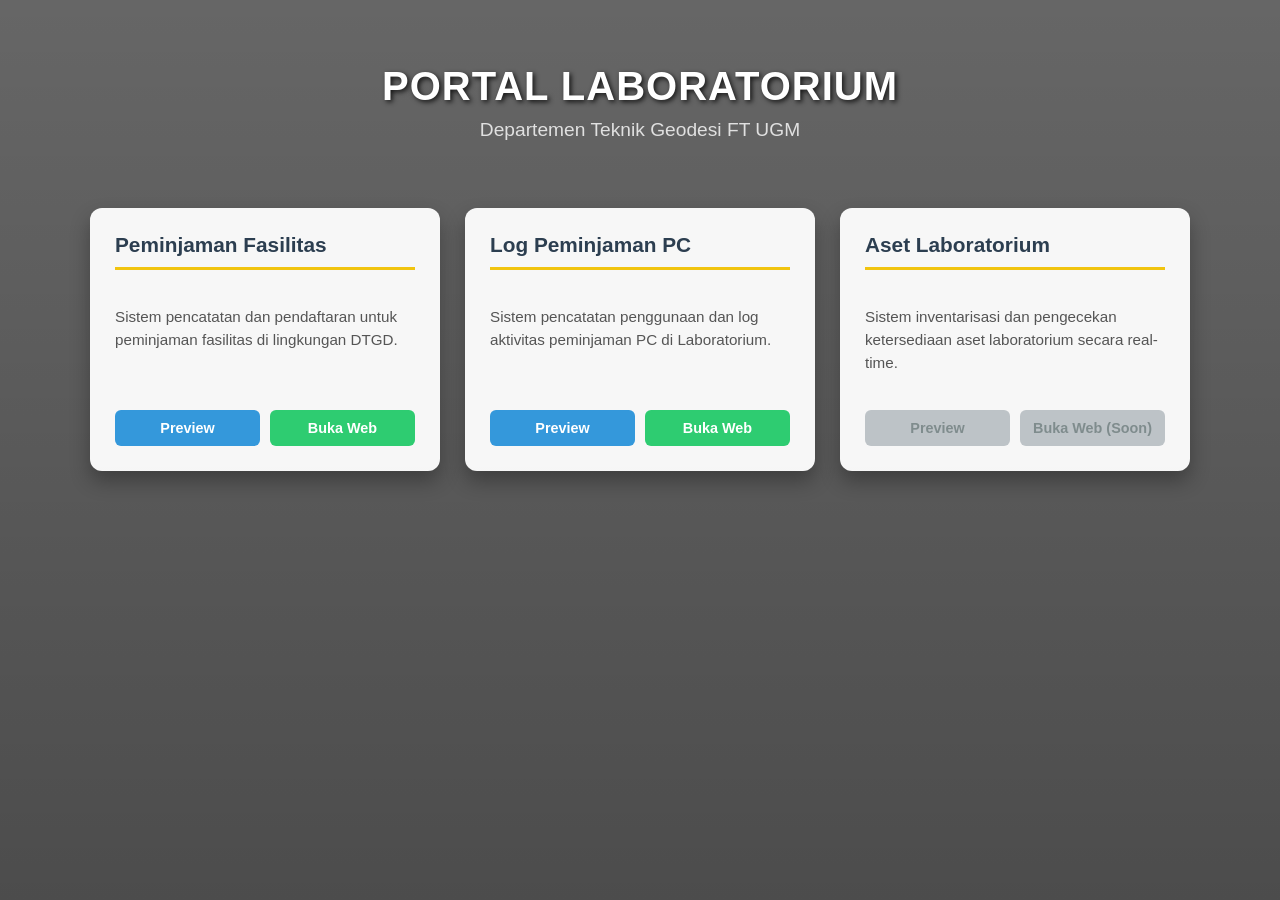
==== Index.html @ c5a093c7 "Create Index.html" ====
<!DOCTYPE html>
<html lang="id">
<head>
    <meta charset="UTF-8">
    <meta name="viewport" content="width=device-width, initial-scale=1.0">
    <title>Portal Sistem Laboratorium DTGD FT UGM</title>
    <style>
        /* Pengaturan Dasar */
        body, html {
            margin: 0;
            padding: 0;
            font-family: 'Segoe UI', Tahoma, Geneva, Verdana, sans-serif;
            height: 100%;
        }

        /* Background dengan Overlay Gelap agar teks terbaca */
        .bg-image {
            /* Catatan: Jika browser memblokir gambar karena HTTP, ganti link menjadi HTTPS atau host gambar di GitHub */
            background-image: linear-gradient(rgba(0, 0, 0, 0.6), rgba(0, 0, 0, 0.7)), url('http://geodesi.ugm.ac.id/wp-content/uploads/sites/8/2026/04/Selamat-Datang-12.png');
            background-size: cover;
            background-position: center;
            background-attachment: fixed;
            min-height: 100vh;
            display: flex;
            flex-direction: column;
            align-items: center;
            padding: 2rem;
            box-sizing: border-box;
        }

        /* Header / Judul */
        .header {
            text-align: center;
            color: #ffffff;
            margin-bottom: 3rem;
            margin-top: 2rem;
        }

        .header h1 {
            margin: 0;
            font-size: 2.5rem;
            text-shadow: 2px 2px 5px rgba(0,0,0,0.8);
            text-transform: uppercase;
            letter-spacing: 1px;
        }

        .header p {
            font-size: 1.2rem;
            color: #e0e0e0;
            margin-top: 10px;
        }

        /* Container Kotak/Card */
        .card-container {
            display: flex;
            gap: 25px;
            flex-wrap: wrap;
            justify-content: center;
            max-width: 1100px;
        }

        /* Desain Kotak/Card */
        .card {
            background: rgba(255, 255, 255, 0.95);
            border-radius: 12px;
            padding: 25px;
            width: 300px;
            box-shadow: 0 10px 20px rgba(0,0,0,0.3);
            transition: transform 0.3s ease, box-shadow 0.3s ease;
            display: flex;
            flex-direction: column;
        }

        .card:hover {
            transform: translateY(-8px);
            box-shadow: 0 15px 25px rgba(0,0,0,0.4);
        }

        .card h3 {
            margin-top: 0;
            color: #2c3e50;
            border-bottom: 3px solid #f1c40f; /* Aksen Kuning UGM */
            padding-bottom: 10px;
            font-size: 1.3rem;
        }

        .card p {
            color: #555;
            flex-grow: 1;
            line-height: 1.5;
            font-size: 0.95rem;
        }

        /* Tombol */
        .btn-group {
            display: flex;
            gap: 10px;
            margin-top: 20px;
        }

        .btn {
            padding: 10px;
            border: none;
            border-radius: 6px;
            cursor: pointer;
            font-weight: bold;
            text-align: center;
            flex: 1;
            text-decoration: none;
            font-size: 0.9rem;
            transition: background 0.2s;
        }

        .btn-preview {
            background-color: #3498db;
            color: white;
        }
        .btn-preview:hover { background-color: #2980b9; }

        .btn-visit {
            background-color: #2ecc71;
            color: white;
        }
        .btn-visit:hover { background-color: #27ae60; }

        .btn-disabled {
            background-color: #bdc3c7;
            color: #7f8c8d;
            cursor: not-allowed;
        }

        /* Desain Modal (Pop-up Preview) */
        .modal {
            display: none; /* Disembunyikan secara default */
            position: fixed;
            top: 0; left: 0; width: 100%; height: 100%;
            background-color: rgba(0,0,0,0.85);
            z-index: 1000;
            justify-content: center;
            align-items: center;
        }

        .modal-content {
            background: #fff;
            width: 85%;
            height: 85%;
            border-radius: 10px;
            display: flex;
            flex-direction: column;
            overflow: hidden;
            box-shadow: 0 5px 30px rgba(0,0,0,0.5);
        }

        .modal-header {
            padding: 15px 20px;
            background: #f8f9fa;
            display: flex;
            justify-content: space-between;
            align-items: center;
            border-bottom: 1px solid #ddd;
        }

        .modal-header h3 {
            margin: 0;
            color: #333;
        }

        .close-btn {
            background: #e74c3c;
            color: white;
            border: none;
            padding: 8px 15px;
            border-radius: 5px;
            cursor: pointer;
            font-weight: bold;
        }

        .close-btn:hover { background: #c0392b; }

        iframe {
            width: 100%;
            height: 100%;
            border: none;
            background: #f4f4f4;
        }
    </style>
</head>
<body>

    <div class="bg-image">
        
        <div class="header">
            <h1>Portal Laboratorium</h1>
            <p>Departemen Teknik Geodesi FT UGM</p>
        </div>

        <div class="card-container">
            
            <!-- Card 1: Peminjaman Fasilitas -->
            <div class="card">
                <h3>Peminjaman Fasilitas</h3>
                <p>Sistem pencatatan dan pendaftaran untuk peminjaman fasilitas di lingkungan DTGD.</p>
                <div class="btn-group">
                    <button class="btn btn-preview" onclick="openPreview('https://layanangeodesiugm.github.io/Daftar-Peminjam-DTGD/', 'Peminjaman Fasilitas DTGD')">Preview</button>
                    <a href="https://layanangeodesiugm.github.io/Daftar-Peminjam-DTGD/" target="_blank" class="btn btn-visit">Buka Web</a>
                </div>
            </div>

            <!-- Card 2: Log Peminjaman PC -->
            <div class="card">
                <h3>Log Peminjaman PC</h3>
                <p>Sistem pencatatan penggunaan dan log aktivitas peminjaman PC di Laboratorium.</p>
                <div class="btn-group">
                    <button class="btn btn-preview" onclick="openPreview('https://layanangeodesiugm.github.io/peminjaman-pc-lab/', 'Log Peminjaman PC Lab')">Preview</button>
                    <a href="https://layanangeodesiugm.github.io/peminjaman-pc-lab/" target="_blank" class="btn btn-visit">Buka Web</a>
                </div>
            </div>

            <!-- Card 3: Aset Laboratorium (Soon) -->
            <div class="card">
                <h3>Aset Laboratorium</h3>
                <p>Sistem inventarisasi dan pengecekan ketersediaan aset laboratorium secara real-time.</p>
                <div class="btn-group">
                    <button class="btn btn-disabled" onclick="alert('Fitur ini sedang dalam tahap pengembangan.')">Preview</button>
                    <button class="btn btn-disabled" onclick="alert('Fitur ini sedang dalam tahap pengembangan.')">Buka Web (Soon)</button>
                </div>
            </div>

        </div>
    </div>

    <!-- Modal Element untuk Preview -->
    <div id="previewModal" class="modal">
        <div class="modal-content">
            <div class="modal-header">
                <h3 id="modalTitle">Preview Website</h3>
                <button class="close-btn" onclick="closePreview()">Tutup Preview</button>
            </div>
            <iframe id="previewFrame" src=""></iframe>
        </div>
    </div>

    <script>
        // Fungsi untuk membuka pop-up preview
        function openPreview(url, title) {
            document.getElementById('modalTitle').innerText = "Preview: " + title;
            document.getElementById('previewFrame').src = url;
            document.getElementById('previewModal').style.display = 'flex';
        }

        // Fungsi untuk menutup pop-up preview
        function closePreview() {
            document.getElementById('previewModal').style.display = 'none';
            document.getElementById('previewFrame').src = ""; // Clear iframe source
        }

        // Menutup modal jika user mengklik area hitam di luar modal
        window.onclick = function(event) {
            var modal = document.getElementById('previewModal');
            if (event.target == modal) {
                closePreview();
            }
        }
    </script>

</body>
</html>
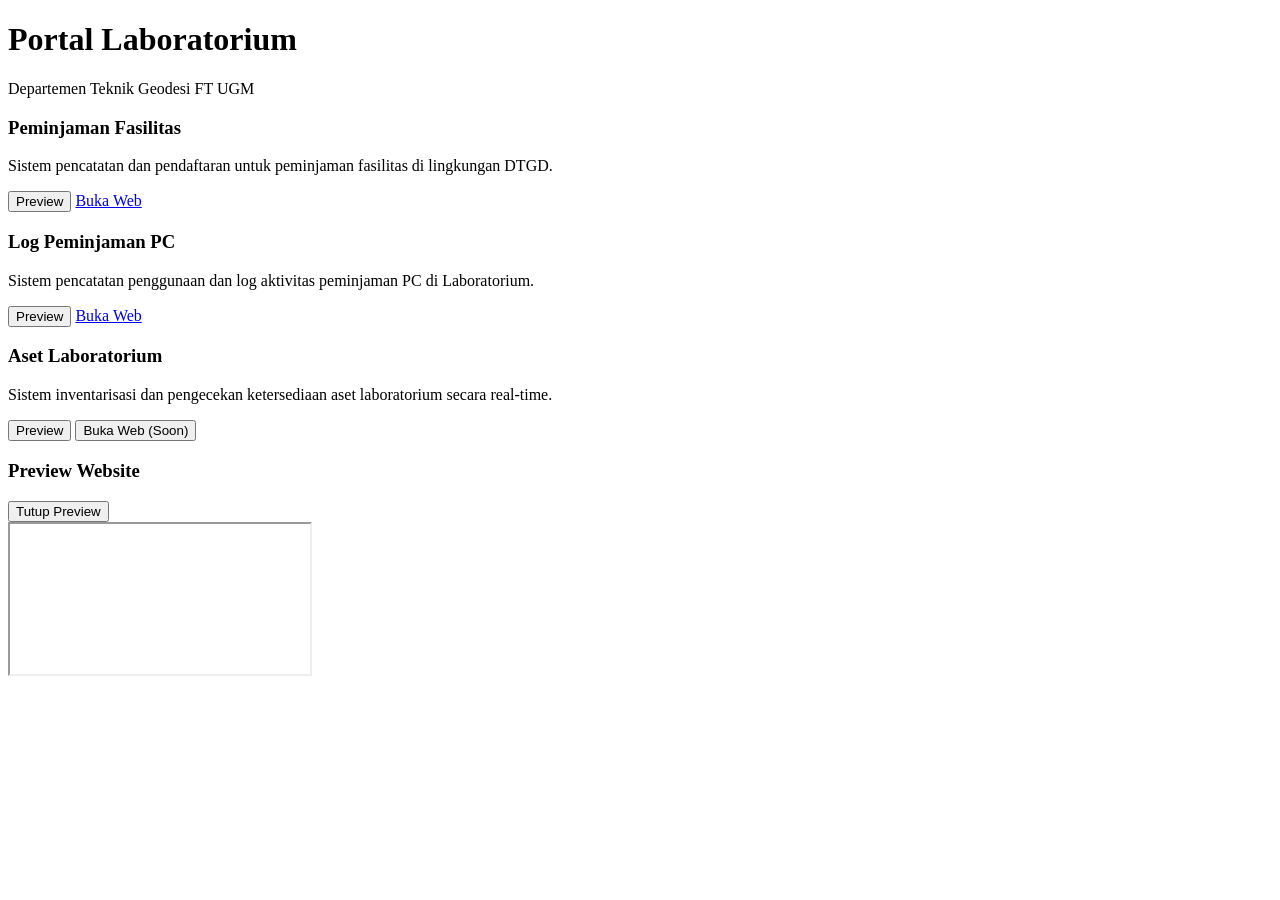
==== commit 85a60e96: "Update Index.html" ====
--- a/Index.html
+++ b/Index.html
@@ -4,198 +4,18 @@
     <meta charset="UTF-8">
     <meta name="viewport" content="width=device-width, initial-scale=1.0">
     <title>Portal Sistem Laboratorium DTGD FT UGM</title>
-    <style>
-        /* Pengaturan Dasar */
-        body, html {
-            margin: 0;
-            padding: 0;
-            font-family: 'Segoe UI', Tahoma, Geneva, Verdana, sans-serif;
-            height: 100%;
-        }
-
-        /* Background dengan Overlay Gelap agar teks terbaca */
-        .bg-image {
-            /* Catatan: Jika browser memblokir gambar karena HTTP, ganti link menjadi HTTPS atau host gambar di GitHub */
-            background-image: linear-gradient(rgba(0, 0, 0, 0.6), rgba(0, 0, 0, 0.7)), url('http://geodesi.ugm.ac.id/wp-content/uploads/sites/8/2026/04/Selamat-Datang-12.png');
-            background-size: cover;
-            background-position: center;
-            background-attachment: fixed;
-            min-height: 100vh;
-            display: flex;
-            flex-direction: column;
-            align-items: center;
-            padding: 2rem;
-            box-sizing: border-box;
-        }
-
-        /* Header / Judul */
-        .header {
-            text-align: center;
-            color: #ffffff;
-            margin-bottom: 3rem;
-            margin-top: 2rem;
-        }
-
-        .header h1 {
-            margin: 0;
-            font-size: 2.5rem;
-            text-shadow: 2px 2px 5px rgba(0,0,0,0.8);
-            text-transform: uppercase;
-            letter-spacing: 1px;
-        }
-
-        .header p {
-            font-size: 1.2rem;
-            color: #e0e0e0;
-            margin-top: 10px;
-        }
-
-        /* Container Kotak/Card */
-        .card-container {
-            display: flex;
-            gap: 25px;
-            flex-wrap: wrap;
-            justify-content: center;
-            max-width: 1100px;
-        }
-
-        /* Desain Kotak/Card */
-        .card {
-            background: rgba(255, 255, 255, 0.95);
-            border-radius: 12px;
-            padding: 25px;
-            width: 300px;
-            box-shadow: 0 10px 20px rgba(0,0,0,0.3);
-            transition: transform 0.3s ease, box-shadow 0.3s ease;
-            display: flex;
-            flex-direction: column;
-        }
-
-        .card:hover {
-            transform: translateY(-8px);
-            box-shadow: 0 15px 25px rgba(0,0,0,0.4);
-        }
-
-        .card h3 {
-            margin-top: 0;
-            color: #2c3e50;
-            border-bottom: 3px solid #f1c40f; /* Aksen Kuning UGM */
-            padding-bottom: 10px;
-            font-size: 1.3rem;
-        }
-
-        .card p {
-            color: #555;
-            flex-grow: 1;
-            line-height: 1.5;
-            font-size: 0.95rem;
-        }
-
-        /* Tombol */
-        .btn-group {
-            display: flex;
-            gap: 10px;
-            margin-top: 20px;
-        }
-
-        .btn {
-            padding: 10px;
-            border: none;
-            border-radius: 6px;
-            cursor: pointer;
-            font-weight: bold;
-            text-align: center;
-            flex: 1;
-            text-decoration: none;
-            font-size: 0.9rem;
-            transition: background 0.2s;
-        }
-
-        .btn-preview {
-            background-color: #3498db;
-            color: white;
-        }
-        .btn-preview:hover { background-color: #2980b9; }
-
-        .btn-visit {
-            background-color: #2ecc71;
-            color: white;
-        }
-        .btn-visit:hover { background-color: #27ae60; }
-
-        .btn-disabled {
-            background-color: #bdc3c7;
-            color: #7f8c8d;
-            cursor: not-allowed;
-        }
-
-        /* Desain Modal (Pop-up Preview) */
-        .modal {
-            display: none; /* Disembunyikan secara default */
-            position: fixed;
-            top: 0; left: 0; width: 100%; height: 100%;
-            background-color: rgba(0,0,0,0.85);
-            z-index: 1000;
-            justify-content: center;
-            align-items: center;
-        }
-
-        .modal-content {
-            background: #fff;
-            width: 85%;
-            height: 85%;
-            border-radius: 10px;
-            display: flex;
-            flex-direction: column;
-            overflow: hidden;
-            box-shadow: 0 5px 30px rgba(0,0,0,0.5);
-        }
-
-        .modal-header {
-            padding: 15px 20px;
-            background: #f8f9fa;
-            display: flex;
-            justify-content: space-between;
-            align-items: center;
-            border-bottom: 1px solid #ddd;
-        }
-
-        .modal-header h3 {
-            margin: 0;
-            color: #333;
-        }
-
-        .close-btn {
-            background: #e74c3c;
-            color: white;
-            border: none;
-            padding: 8px 15px;
-            border-radius: 5px;
-            cursor: pointer;
-            font-weight: bold;
-        }
-
-        .close-btn:hover { background: #c0392b; }
-
-        iframe {
-            width: 100%;
-            height: 100%;
-            border: none;
-            background: #f4f4f4;
-        }
-    </style>
+    <!-- Menghubungkan ke file CSS -->
+    <link rel="stylesheet" href="style.css">
 </head>
 <body>
 
     <div class="bg-image">
-        
         <div class="header">
             <h1>Portal Laboratorium</h1>
             <p>Departemen Teknik Geodesi FT UGM</p>
         </div>
 
         <div class="card-container">
-            
             <!-- Card 1: Peminjaman Fasilitas -->
             <div class="card">
                 <h3>Peminjaman Fasilitas</h3>
@@ -225,7 +45,6 @@
                     <button class="btn btn-disabled" onclick="alert('Fitur ini sedang dalam tahap pengembangan.')">Buka Web (Soon)</button>
                 </div>
             </div>
-
         </div>
     </div>
 
@@ -240,28 +59,7 @@
         </div>
     </div>
 
-    <script>
-        // Fungsi untuk membuka pop-up preview
-        function openPreview(url, title) {
-            document.getElementById('modalTitle').innerText = "Preview: " + title;
-            document.getElementById('previewFrame').src = url;
-            document.getElementById('previewModal').style.display = 'flex';
-        }
-
-        // Fungsi untuk menutup pop-up preview
-        function closePreview() {
-            document.getElementById('previewModal').style.display = 'none';
-            document.getElementById('previewFrame').src = ""; // Clear iframe source
-        }
-
-        // Menutup modal jika user mengklik area hitam di luar modal
-        window.onclick = function(event) {
-            var modal = document.getElementById('previewModal');
-            if (event.target == modal) {
-                closePreview();
-            }
-        }
-    </script>
-
+    <!-- Menghubungkan ke file JavaScript -->
+    <script src="script.js"></script>
 </body>
 </html>
